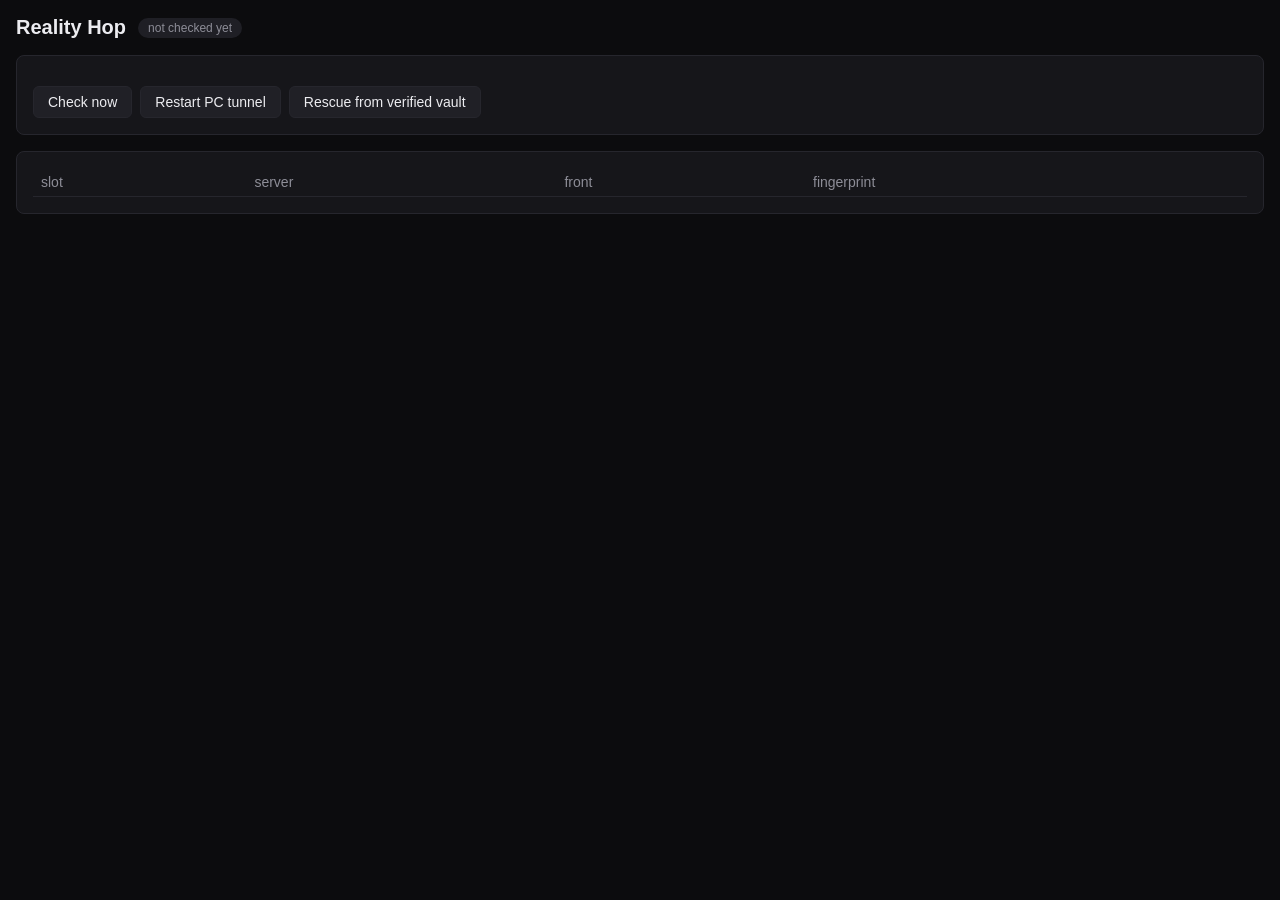
==== rust/app/ui/index.html @ 81ddc239 "Rust: engine complete and the Tauri app shell - PC tunnel control, sing-box update with SHA-256 and " ====
<!doctype html>
<html lang="en">
<head>
<meta charset="utf-8">
<meta name="viewport" content="width=device-width, initial-scale=1">
<title>Reality Hop</title>
<link rel="stylesheet" href="app.css">
<script src="app.js" defer></script>
</head>
<body>
<header>
  <h1>Reality Hop</h1>
  <span id="state" class="pill unk" data-t="not checked yet">not checked yet</span>
  <span id="version" class="muted"></span>
</header>
<main>
  <section class="card">
    <div id="ring" class="ring" aria-label="nodes"></div>
    <p id="tip" class="muted"></p>
    <div class="actions">
      <button data-ask="check" data-t="Check now">Check now</button>
      <button data-ask="restart" data-t="Restart PC tunnel">Restart PC tunnel</button>
      <button data-ask="rescue" data-t="Rescue from verified vault">Rescue from verified vault</button>
    </div>
  </section>
  <section class="card">
    <table>
      <thead><tr><th>slot</th><th>server</th><th>front</th><th>fingerprint</th></tr></thead>
      <tbody id="nodes"></tbody>
    </table>
    <p id="error" class="bad-text" hidden></p>
  </section>
</main>
</body>
</html>
---- rust/app/ui/app.css ----
:root {
  --bg: #0c0c0e; --side: #111114; --card: #16161a; --row2: #1a1a1f; --line: #26262d; --btn: #202026;
  --fg: #ececf0; --muted: #8d8d97; --dim: #5c5c66; --hover: #1d1d23;
  --ok: #5fd38d; --warn: #f5a524; --bad: #ff4d4f; --unk: #464650;
  --pill-ok: #123222; --pill-bad: #3a1214; --pill-warn: #3a2a0c; --pill-unk: #1f1f25;
}
* { box-sizing: border-box; }
html, body { margin: 0; background: var(--bg); color: var(--fg); }
body { font: 14px "Segoe UI Variable", "Segoe UI", "Helvetica Neue", sans-serif; padding: 16px; }
header { display: flex; align-items: center; gap: 12px; margin-bottom: 16px; }
h1 { font-size: 20px; margin: 0; }
.muted { color: var(--muted); }
.card { background: var(--card); border: 1px solid var(--line); border-radius: 8px; padding: 16px; margin-bottom: 16px; }
.pill { padding: 3px 10px; border-radius: 999px; font-size: 12px; }
.pill.ok { background: var(--pill-ok); color: var(--ok); }
.pill.warn { background: var(--pill-warn); color: var(--warn); }
.pill.bad { background: var(--pill-bad); color: var(--bad); }
.pill.unk { background: var(--pill-unk); color: var(--muted); }
.ring { display: flex; gap: 6px; margin-bottom: 8px; }
.ring span { width: 28px; height: 8px; border-radius: 4px; background: var(--unk); }
.ring .ok { background: var(--ok); } .ring .warn { background: var(--warn); } .ring .bad { background: var(--bad); }
.actions { display: flex; flex-wrap: wrap; gap: 8px; }
button { background: var(--btn); color: var(--fg); border: 1px solid var(--line); border-radius: 6px; padding: 7px 14px; font: inherit; cursor: pointer; }
button:hover { background: var(--hover); }
table { width: 100%; border-collapse: collapse; }
th, td { text-align: left; padding: 6px 8px; border-bottom: 1px solid var(--line); }
th { color: var(--muted); font-weight: 500; }
tbody tr:nth-child(even) { background: var(--row2); }
.bad-text { color: var(--bad); }
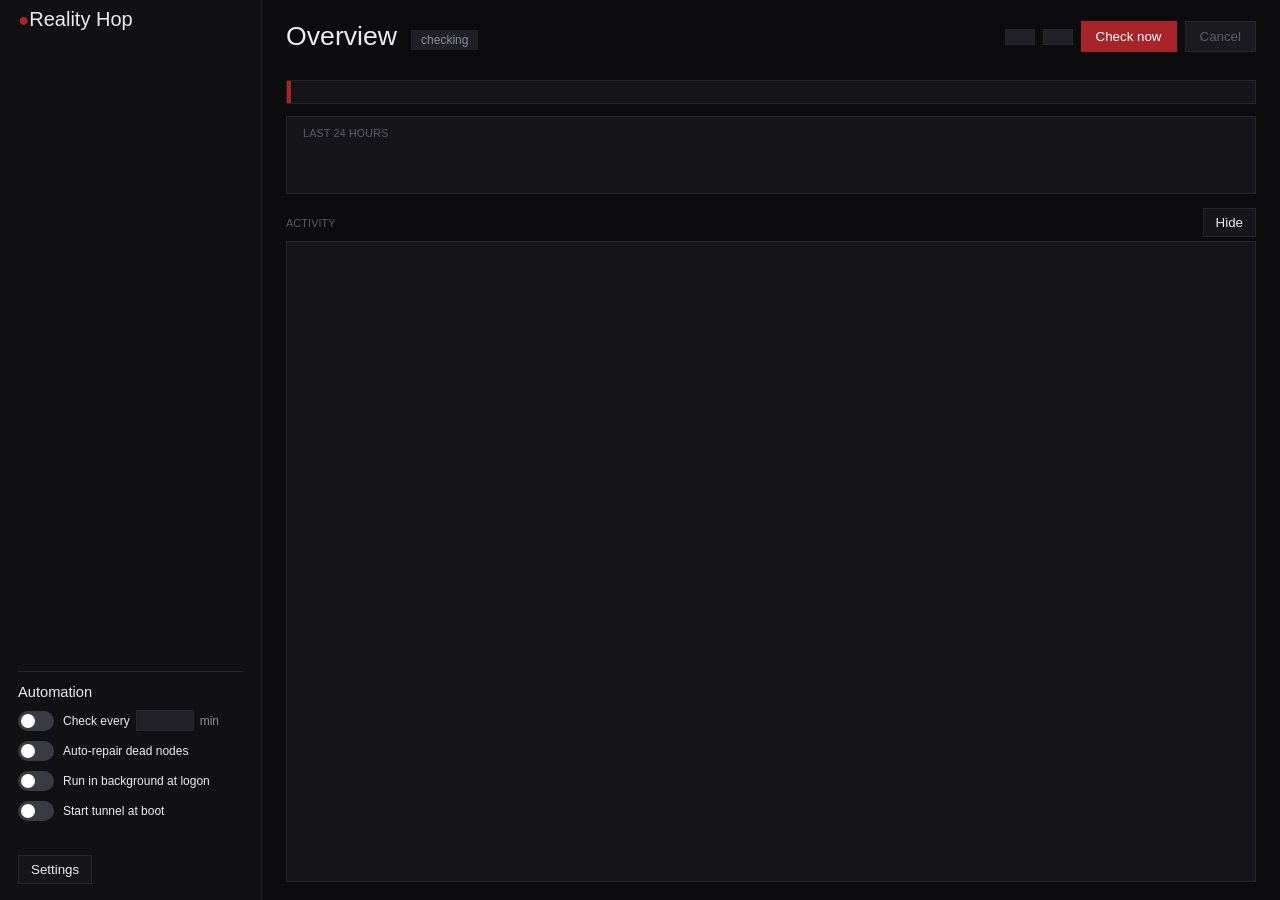
==== commit 31bde172: "Rust: 1.7.x main window, node details and Settings; CI fixes - Main window ported: sidebar groups, h" ====
--- a/rust/app/ui/index.html
+++ b/rust/app/ui/index.html
@@ -6,30 +6,60 @@
 <title>Reality Hop</title>
 <link rel="stylesheet" href="app.css">
 <script src="app.js" defer></script>
+<script src="dialogs.js" defer></script>
 </head>
 <body>
-<header>
-  <h1>Reality Hop</h1>
-  <span id="state" class="pill unk" data-t="not checked yet">not checked yet</span>
-  <span id="version" class="muted"></span>
-</header>
-<main>
-  <section class="card">
-    <div id="ring" class="ring" aria-label="nodes"></div>
-    <p id="tip" class="muted"></p>
-    <div class="actions">
-      <button data-ask="check" data-t="Check now">Check now</button>
-      <button data-ask="restart" data-t="Restart PC tunnel">Restart PC tunnel</button>
-      <button data-ask="rescue" data-t="Rescue from verified vault">Rescue from verified vault</button>
+<aside id="side">
+  <div class="brand"><span class="dot">●</span><span data-t=" Reality Hop"> Reality Hop</span></div>
+  <div id="modeLine" class="side-muted"></div>
+  <div id="coreLine" class="side-muted"></div>
+  <div id="rcoreLine" class="side-muted"></div>
+  <nav id="groups"></nav>
+  <div class="foot">
+    <div class="rule"></div>
+    <div class="foot-title" data-t="Automation">Automation</div>
+    <div class="row">
+      <label class="toggle"><input type="checkbox" id="autoOn"><span class="sw"></span><span data-t="Check every">Check every</span></label>
+      <input type="number" id="autoMin" min="15" max="1440" step="15">
+      <span class="side-muted" data-t="min">min</span>
     </div>
-  </section>
-  <section class="card">
-    <table>
-      <thead><tr><th>slot</th><th>server</th><th>front</th><th>fingerprint</th></tr></thead>
-      <tbody id="nodes"></tbody>
-    </table>
-    <p id="error" class="bad-text" hidden></p>
-  </section>
+    <label class="toggle"><input type="checkbox" id="autoFix"><span class="sw"></span><span data-t="Auto-repair dead nodes">Auto-repair dead nodes</span></label>
+    <label class="toggle"><input type="checkbox" id="bgOn"><span class="sw"></span><span data-t="Run in background at logon">Run in background at logon</span></label>
+    <label class="toggle" id="bootRow"><input type="checkbox" id="bootOn"><span class="sw"></span><span id="bootText" data-t="Start tunnel at boot">Start tunnel at boot</span></label>
+    <div id="nextAuto" class="side-muted"></div>
+    <button class="ghost" id="settingsBtn" data-t="Settings">Settings</button>
+  </div>
+</aside>
+<main id="main">
+  <div class="prog-slot"><div id="prog" class="prog" hidden></div></div>
+  <header id="head">
+    <h1 data-t="Overview">Overview</h1>
+    <span id="pill" class="pill unk" data-t="checking">checking</span>
+    <span class="grow"></span>
+    <button id="updateBtn" class="snake" hidden></button>
+    <button id="powerBtn"></button>
+    <button id="restartBtn"></button>
+    <button id="checkBtn" class="accent" data-t="Check now">Check now</button>
+    <button id="cancelBtn" data-t="Cancel" disabled>Cancel</button>
+  </header>
+  <section id="tiles"></section>
+  <div class="card strip"><div id="statusBar" class="bar"></div><div id="status"></div></div>
+  <div class="card hist">
+    <div class="hist-top">
+      <span class="label" data-t="LAST 24 HOURS">LAST 24 HOURS</span>
+      <span id="legend"></span>
+      <span class="grow"></span>
+      <span id="histInfo" class="small muted"></span>
+    </div>
+    <canvas id="hist" height="40"></canvas>
+  </div>
+  <div id="lists"></div>
+  <div class="log-head"><span class="label" data-t="ACTIVITY">ACTIVITY</span><span class="grow"></span><button class="ghost" id="logBtn" data-t="Hide">Hide</button></div>
+  <div class="card" id="logBox"><pre id="log"></pre></div>
 </main>
+<div id="menu" class="menu" hidden></div>
+<div id="tip" class="tip" hidden></div>
+<div id="panel" class="modal" hidden><div class="dialog wide" id="panelBox"></div></div>
+<div id="modal" class="modal" hidden><div class="dialog"><h2 id="modalTitle"></h2><p id="modalText"></p><div class="dialog-buttons" id="modalButtons"></div></div></div>
 </body>
 </html>
--- a/rust/app/ui/app.css
+++ b/rust/app/ui/app.css
@@ -1,29 +1,155 @@
+/* The Reality Hop window, in 1.7.x's look: the same palette, fonts and sizes (Tk's points are CSS points). */
 :root {
+  color-scheme: dark;
   --bg: #0c0c0e; --side: #111114; --card: #16161a; --row2: #1a1a1f; --line: #26262d; --btn: #202026;
-  --fg: #ececf0; --muted: #8d8d97; --dim: #5c5c66; --hover: #1d1d23;
-  --ok: #5fd38d; --warn: #f5a524; --bad: #ff4d4f; --unk: #464650;
+  --fg: #ececf0; --muted: #8d8d97; --dim: #5c5c66; --hover: #1d1d23; --group: #17171c;
+  --acc: #a82428; --acc-hi: #bd2c30; --acc-lo: #8a1d21; --sel: #3b1416; --link: #f25457;
+  --ok: #5fd38d; --bad: #ff4d4f; --warn: #f5a524;
+  --row-ok: #5fd38d; --row-bad: #ff6b6d; --row-warn: #f5b84a; --row-broken: #ffd0d0; --broken-bg: #4a1518;
   --pill-ok: #123222; --pill-bad: #3a1214; --pill-warn: #3a2a0c; --pill-unk: #1f1f25;
+  --ui: "Segoe UI Variable Text", "Segoe UI", "Helvetica Neue", sans-serif;
+  --uib: "Segoe UI Variable Display Semib", "Segoe UI Semibold", "HelveticaNeue-Medium", "Helvetica Neue", sans-serif;
+  --mono: "Cascadia Mono", Consolas, Menlo, monospace;
+  --icons: "Segoe Fluent Icons", "Segoe MDL2 Assets";
 }
 * { box-sizing: border-box; }
-html, body { margin: 0; background: var(--bg); color: var(--fg); }
-body { font: 14px "Segoe UI Variable", "Segoe UI", "Helvetica Neue", sans-serif; padding: 16px; }
-header { display: flex; align-items: center; gap: 12px; margin-bottom: 16px; }
-h1 { font-size: 20px; margin: 0; }
+html, body { margin: 0; height: 100%; background: var(--bg); color: var(--fg); }
+body { display: flex; font: 10pt var(--ui); overflow: hidden; user-select: none; }
+[hidden] { display: none !important; }
+.grow { flex: 1; }
 .muted { color: var(--muted); }
-.card { background: var(--card); border: 1px solid var(--line); border-radius: 8px; padding: 16px; margin-bottom: 16px; }
-.pill { padding: 3px 10px; border-radius: 999px; font-size: 12px; }
-.pill.ok { background: var(--pill-ok); color: var(--ok); }
-.pill.warn { background: var(--pill-warn); color: var(--warn); }
-.pill.bad { background: var(--pill-bad); color: var(--bad); }
-.pill.unk { background: var(--pill-unk); color: var(--muted); }
-.ring { display: flex; gap: 6px; margin-bottom: 8px; }
-.ring span { width: 28px; height: 8px; border-radius: 4px; background: var(--unk); }
-.ring .ok { background: var(--ok); } .ring .warn { background: var(--warn); } .ring .bad { background: var(--bad); }
-.actions { display: flex; flex-wrap: wrap; gap: 8px; }
-button { background: var(--btn); color: var(--fg); border: 1px solid var(--line); border-radius: 6px; padding: 7px 14px; font: inherit; cursor: pointer; }
-button:hover { background: var(--hover); }
-table { width: 100%; border-collapse: collapse; }
-th, td { text-align: left; padding: 6px 8px; border-bottom: 1px solid var(--line); }
-th { color: var(--muted); font-weight: 500; }
+.small { font-size: 8pt; }
+.label { color: var(--dim); font: 8pt var(--uib); letter-spacing: .02em; }
+
+/* sidebar */
+#side { width: 262px; min-width: 262px; background: var(--side); border-right: 1px solid var(--line); display: flex;
+  flex-direction: column; overflow-y: auto; padding-bottom: 16px; }
+.brand { display: flex; align-items: center; padding: 8px 18px 4px; font: 15pt var(--uib); }
+.brand .dot { color: var(--acc); font-size: 14pt; }
+.side-muted { color: var(--muted); font-size: 9pt; padding: 0 20px; }
+#coreLine, #rcoreLine { white-space: pre-line; }
+#rcoreLine.away { color: var(--warn); }
+.group { display: flex; align-items: center; background: var(--group); margin: 16px 10px 4px; border-left: 4px solid var(--acc); }
+.group .gi { color: var(--acc); font: 12pt var(--icons), var(--uib); width: 2.2em; text-align: center; padding: 7px 0; }
+.group .gt { font: 12pt var(--uib); }
+.nav { display: flex; align-items: center; margin: 0 10px 0 18px; cursor: pointer; border-left: 3px solid transparent; }
+.nav .ni { color: var(--dim); font: 11pt var(--uib); padding: 0 10px; }
+.nav .nt { padding: 7px 0; font-size: 10pt; }
+.nav:hover { background: var(--hover); border-left-color: var(--acc); }
+.nav:hover .ni { color: var(--acc); }
+.nav.disabled { cursor: default; }
+.nav.disabled .nt { color: var(--dim); }
+.nav.disabled:hover { background: none; border-left-color: transparent; }
+.foot { margin-top: auto; padding: 16px 18px 0; }
+.rule { height: 1px; background: var(--line); margin-bottom: 12px; }
+.foot-title { font: 11pt var(--uib); margin-bottom: 10px; }
+.foot .row { display: flex; align-items: center; gap: 6px; }
+.foot .toggle { margin-top: 10px; }
+.foot .row .toggle { margin-top: 0; }
+.foot .side-muted { padding: 0; }
+#nextAuto { margin-top: 10px; min-height: 1em; }
+#autoMin { width: 58px; background: var(--btn); color: var(--fg); border: 1px solid var(--line); padding: 2px 6px; font: inherit; }
+.toggle { display: flex; align-items: center; gap: 9px; cursor: pointer; font-size: 9pt; }
+.toggle input { display: none; }
+.toggle .sw { width: 36px; height: 20px; border-radius: 10px; background: #3a3a43; position: relative; flex: none; }
+.toggle .sw::after { content: ""; position: absolute; left: 3px; top: 3px; width: 14px; height: 14px; border-radius: 50%; background: #fff; transition: left .12s; }
+.toggle input:checked + .sw { background: var(--acc); }
+.toggle input:checked + .sw::after { left: 19px; }
+
+/* buttons */
+button { background: var(--btn); color: var(--fg); border: 1px solid var(--line); padding: 7px 14px; font: 10pt var(--ui); cursor: pointer; }
+button:hover:not(:disabled) { background: #2a2a31; }
+button:active:not(:disabled) { background: #33333b; }
+button:disabled { background: var(--row2); color: var(--dim); cursor: default; }
+button.accent { background: var(--acc); border-color: var(--acc); color: #fff; font-family: var(--uib); }
+button.accent:hover:not(:disabled) { background: var(--acc-hi); }
+button.accent:active:not(:disabled) { background: var(--acc-lo); }
+button.ghost { background: var(--card); padding: 6px 12px; }
+button.ghost:hover:not(:disabled) { background: #202026; }
+#settingsBtn { margin-top: 12px; }
+
+/* main */
+#main { flex: 1; overflow-y: auto; display: flex; flex-direction: column; padding: 0 24px 18px; min-width: 0; }
+.prog-slot { height: 3px; margin: 0 -24px; position: relative; overflow: hidden; flex: none; }
+.prog { position: absolute; top: 0; height: 3px; width: 30%; background: var(--acc); animation: prog 1.2s linear infinite; }
+@keyframes prog { from { left: -30%; } to { left: 100%; } }
+#head { display: flex; align-items: center; gap: 8px; margin-top: 18px; flex: none; }
+h1 { font: 20pt var(--uib); margin: 0; }
+.pill { font: 9pt var(--uib); padding: 3px 10px; margin: 6px 6px 0; }
+.pill.ok { background: var(--pill-ok); color: var(--ok); } .pill.warn { background: var(--pill-warn); color: var(--warn); }
+.pill.bad { background: var(--pill-bad); color: var(--bad); } .pill.unk { background: var(--pill-unk); color: var(--muted); }
+.card { background: var(--card); border: 1px solid var(--line); flex: none; }
+#tiles { display: grid; gap: 12px; margin-top: 16px; flex: none; }
+.tile { padding: 14px 16px; background: var(--card); border: 1px solid var(--line); min-width: 0; }
+.tile .tl { color: var(--dim); font: 8pt var(--uib); }
+.tile .tv { font: 17pt var(--uib); }
+.tile .ts { color: var(--muted); font-size: 9pt; overflow-wrap: anywhere; }
+.tile .ts.link { color: var(--link); text-decoration: underline; cursor: pointer; }
+.c-ok { color: var(--ok) !important; } .c-warn { color: var(--warn) !important; } .c-bad { color: var(--bad) !important; } .c-unk { color: var(--muted) !important; }
+.strip { display: flex; margin-top: 12px; }
+.strip .bar { width: 4px; background: var(--acc); flex: none; }
+.strip #status { padding: 11px 14px; font-size: 10pt; user-select: text; }
+.hist { margin-top: 12px; padding: 10px 16px; }
+.hist-top { display: flex; align-items: center; flex-wrap: wrap; gap: 0 4px; }
+#legend span.d { margin-left: 14px; margin-right: 2px; font-size: 9pt; }
+#legend span.n { color: var(--muted); font-size: 8pt; }
+#hist { width: 100%; height: 40px; display: block; margin-top: 4px; }
+
+/* node tables */
+.list { margin-top: 14px; }
+.list-head { display: flex; align-items: baseline; gap: 10px; padding: 14px 16px 12px; border-bottom: 1px solid var(--line); }
+.list-head .lt { font: 12pt var(--uib); }
+.list-head .lf { color: var(--dim); font-size: 9pt; }
+.list-head .ln { margin-left: auto; color: var(--warn); font-size: 9pt; }
+table { width: calc(100% - 16px); margin: 2px 8px 8px; border-collapse: collapse; table-layout: fixed; }
+th { text-align: left; color: var(--dim); font: 8pt var(--uib); padding: 8px; }
+td { padding: 0 8px; height: 30px; white-space: nowrap; overflow: hidden; text-overflow: ellipsis; }
+tbody tr { cursor: default; }
 tbody tr:nth-child(even) { background: var(--row2); }
-.bad-text { color: var(--bad); }
+tr.ok td { color: var(--row-ok); } tr.warn td { color: var(--row-warn); } tr.bad td { color: var(--row-bad); } tr.unk td { color: var(--muted); }
+tr.broken { background: var(--broken-bg) !important; } tr.broken td { color: var(--row-broken); }
+tr.sel { background: var(--sel) !important; } tr.sel td { color: var(--fg); }
+col.c-slot { width: 70px; } col.c-server { width: 135px; } col.c-front { width: 115px; } col.c-where { width: 190px; }
+col.c-tcp { width: 90px; } col.c-tunnel { width: 95px; }
+
+/* activity */
+.log-head { display: flex; align-items: center; margin: 14px 0 4px; flex: none; }
+#logBox { flex: 1 0 120px; display: flex; min-height: 120px; }
+#log { margin: 0; padding: 10px 14px; font: 9pt var(--mono); color: var(--muted); overflow: auto; flex: 1; white-space: pre; user-select: text; }
+#log .t { color: var(--dim); } #log .err { color: var(--bad); }
+
+/* menu, tooltip, dialogs */
+.menu { position: fixed; background: var(--card); border: 1px solid var(--line); padding: 4px 0; z-index: 10; min-width: 260px; }
+.menu div { padding: 6px 16px; cursor: pointer; }
+.menu div:hover { background: var(--sel); }
+.tip { position: fixed; z-index: 20; max-width: 340px; background: var(--card); border: 1px solid var(--line); padding: 6px 10px;
+  font-size: 9pt; pointer-events: none; }
+.modal { position: fixed; inset: 0; background: rgba(0, 0, 0, .55); display: flex; align-items: center; justify-content: center; z-index: 30; }
+.dialog { background: var(--card); border: 1px solid var(--line); padding: 20px 24px; max-width: 560px; }
+.dialog h2 { font: 13pt var(--uib); margin: 0 0 12px; }
+.dialog p { white-space: pre-line; margin: 0 0 18px; line-height: 1.45; user-select: text; }
+.dialog-buttons { display: flex; justify-content: flex-end; gap: 8px; }
+
+.dialog.wide { width: min(760px, 94vw); max-width: none; max-height: 92vh; overflow-y: auto; padding: 18px 22px; background: var(--bg); }
+.dialog .title { font: 16pt var(--uib); margin-bottom: 2px; }
+.dialog .card { padding: 6px 16px; margin-top: 14px; }
+.grid { display: grid; grid-template-columns: auto 1fr; gap: 0 24px; align-items: center; }
+.grid .k { color: var(--muted); font-size: 9pt; padding: 3px 0; }
+.grid .v { padding: 3px 0; user-select: text; }
+.form { display: grid; grid-template-columns: 1fr auto; gap: 0 20px; align-items: center; }
+.form label { padding: 8px 0; }
+input[type=number], select { background: var(--btn); color: var(--fg); border: 1px solid var(--line); padding: 3px 6px; font: 10pt var(--ui); }
+input[type=number] { width: 80px; }
+.dialog .note { color: var(--muted); font-size: 9pt; margin-top: 10px; white-space: pre-line; }
+.dialog .toggle { font-size: 10pt; margin: 10px 0 0; }
+.links a { display: block; color: var(--link); text-decoration: underline; font-size: 9pt; cursor: pointer; }
+.btnrow { display: flex; flex-wrap: wrap; gap: 8px; margin: 4px 0; }
+button.outline { background: var(--card); border-color: #4a4a55; padding: 6px 12px; }
+button.outline:hover:not(:disabled) { background: #202026; border-color: var(--acc); }
+.foot-buttons { display: flex; justify-content: flex-end; gap: 8px; margin-top: 16px; }
+canvas.ping { width: 100%; height: 220px; display: block; }
+::-webkit-scrollbar { width: 12px; height: 12px; }
+::-webkit-scrollbar-track { background: var(--card); }
+::-webkit-scrollbar-thumb { background: #24242a; }
+::-webkit-scrollbar-thumb:hover { background: var(--acc); }
+::-webkit-scrollbar-thumb:active { background: var(--acc-lo); }
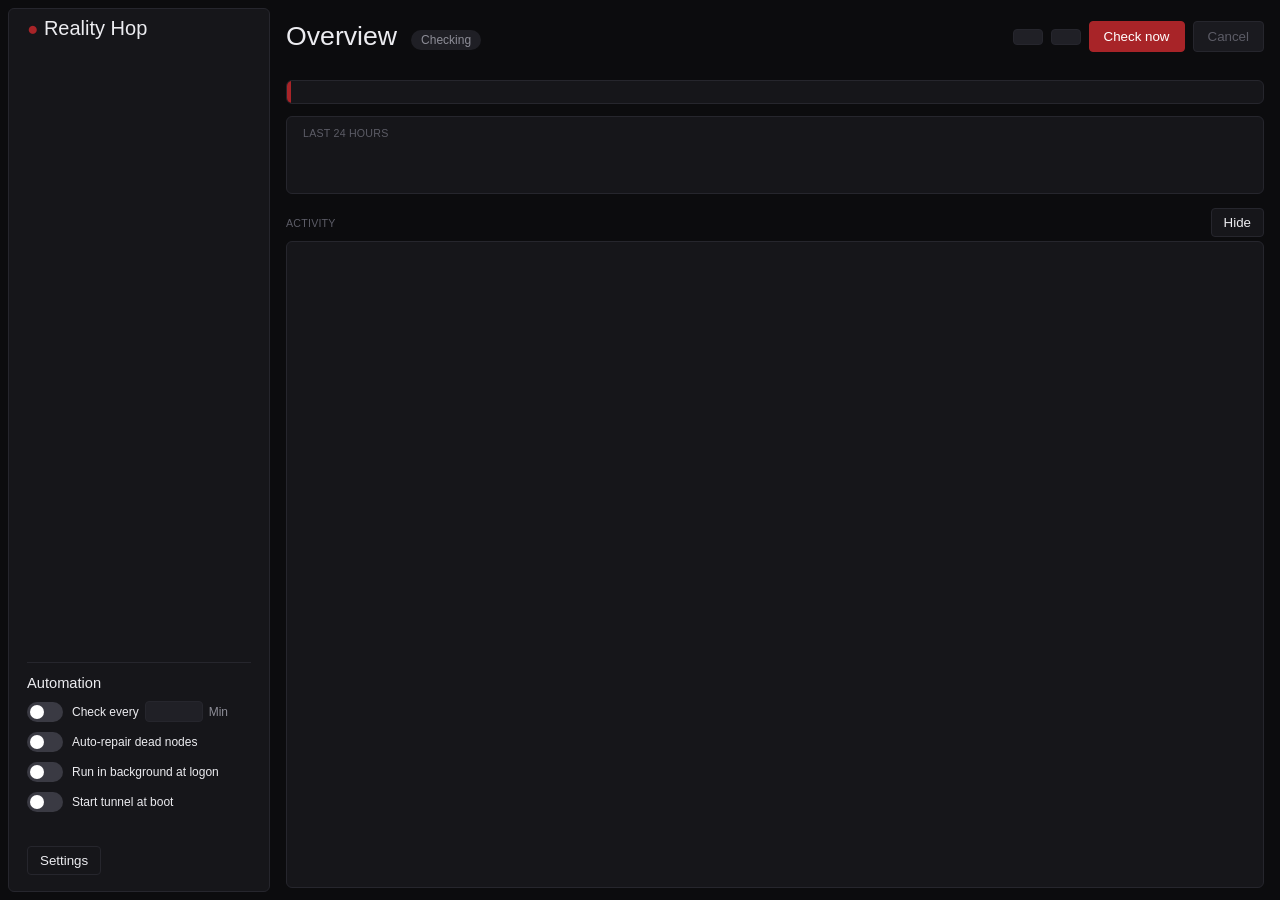
==== commit 11959e80: "2.0.4: capitalized labels and status lines in all languages" ====
--- a/rust/app/ui/index.html
+++ b/rust/app/ui/index.html
@@ -7,6 +7,9 @@
 <link rel="stylesheet" href="app.css">
 <script src="app.js" defer></script>
 <script src="dialogs.js" defer></script>
+<script src="candidates.js" defer></script>
+<script src="devices.js" defer></script>
+<script src="updates.js" defer></script>
 </head>
 <body>
 <aside id="side">
@@ -21,7 +24,7 @@
     <div class="row">
       <label class="toggle"><input type="checkbox" id="autoOn"><span class="sw"></span><span data-t="Check every">Check every</span></label>
       <input type="number" id="autoMin" min="15" max="1440" step="15">
-      <span class="side-muted" data-t="min">min</span>
+      <span class="side-muted" data-t="Min">Min</span>
     </div>
     <label class="toggle"><input type="checkbox" id="autoFix"><span class="sw"></span><span data-t="Auto-repair dead nodes">Auto-repair dead nodes</span></label>
     <label class="toggle"><input type="checkbox" id="bgOn"><span class="sw"></span><span data-t="Run in background at logon">Run in background at logon</span></label>
@@ -34,7 +37,7 @@
   <div class="prog-slot"><div id="prog" class="prog" hidden></div></div>
   <header id="head">
     <h1 data-t="Overview">Overview</h1>
-    <span id="pill" class="pill unk" data-t="checking">checking</span>
+    <span id="pill" class="pill unk" data-t="Checking">Checking</span>
     <span class="grow"></span>
     <button id="updateBtn" class="snake" hidden></button>
     <button id="powerBtn"></button>
--- a/rust/app/ui/app.css
+++ b/rust/app/ui/app.css
@@ -1,8 +1,8 @@
-/* The Reality Hop window, in 1.7.x's look: the same palette, fonts and sizes (Tk's points are CSS points). */
+/* The Reality Hop window: 1.7.x's palette, fonts and sizes (Tk's points are CSS points), with soft corners and floating panels. */
 :root {
   color-scheme: dark;
   --bg: #0c0c0e; --side: #111114; --card: #16161a; --row2: #1a1a1f; --line: #26262d; --btn: #202026;
-  --fg: #ececf0; --muted: #8d8d97; --dim: #5c5c66; --hover: #1d1d23; --group: #17171c;
+  --fg: #ececf0; --muted: #8d8d97; --dim: #5c5c66; --hover: #222228; --group: #1c1c22;
   --acc: #a82428; --acc-hi: #bd2c30; --acc-lo: #8a1d21; --sel: #3b1416; --link: #f25457;
   --ok: #5fd38d; --bad: #ff4d4f; --warn: #f5a524;
   --row-ok: #5fd38d; --row-bad: #ff6b6d; --row-warn: #f5b84a; --row-broken: #ffd0d0; --broken-bg: #4a1518;
@@ -11,10 +11,11 @@
   --uib: "Segoe UI Variable Display Semib", "Segoe UI Semibold", "HelveticaNeue-Medium", "Helvetica Neue", sans-serif;
   --mono: "Cascadia Mono", Consolas, Menlo, monospace;
   --icons: "Segoe Fluent Icons", "Segoe MDL2 Assets";
+  --r-card: 6px; --r-ctl: 4px; --gap: 8px;
 }
 * { box-sizing: border-box; }
 html, body { margin: 0; height: 100%; background: var(--bg); color: var(--fg); }
-body { display: flex; font: 10pt var(--ui); overflow: hidden; user-select: none; }
+body { display: flex; gap: var(--gap); padding: var(--gap); font: 10pt var(--ui); overflow: hidden; user-select: none; }
 [hidden] { display: none !important; }
 .grow { flex: 1; }
 .muted { color: var(--muted); }
@@ -22,24 +23,24 @@
 .label { color: var(--dim); font: 8pt var(--uib); letter-spacing: .02em; }
 
 /* sidebar */
-#side { width: 262px; min-width: 262px; background: var(--side); border-right: 1px solid var(--line); display: flex;
+#side { width: 262px; min-width: 262px; background: var(--card); border: 1px solid var(--line); border-radius: var(--r-card); display: flex;
   flex-direction: column; overflow-y: auto; padding-bottom: 16px; }
 .brand { display: flex; align-items: center; padding: 8px 18px 4px; font: 15pt var(--uib); }
-.brand .dot { color: var(--acc); font-size: 14pt; }
+.brand .dot { color: var(--acc); font-size: 14pt; margin-right: 0.3em; }   /* flex drops the space before the name */
 .side-muted { color: var(--muted); font-size: 9pt; padding: 0 20px; }
 #coreLine, #rcoreLine { white-space: pre-line; }
 #rcoreLine.away { color: var(--warn); }
-.group { display: flex; align-items: center; background: var(--group); margin: 16px 10px 4px; border-left: 4px solid var(--acc); }
+.group { display: flex; align-items: center; background: var(--group); margin: 16px 8px 4px; border-left: 4px solid var(--acc); border-radius: var(--r-ctl); }
 .group .gi { color: var(--acc); font: 12pt var(--icons), var(--uib); width: 2.2em; text-align: center; padding: 7px 0; }
 .group .gt { font: 12pt var(--uib); }
-.nav { display: flex; align-items: center; margin: 0 10px 0 18px; cursor: pointer; border-left: 3px solid transparent; }
+.nav { display: flex; align-items: center; margin: 1px 8px; cursor: pointer; border-radius: var(--r-ctl); }
 .nav .ni { color: var(--dim); font: 11pt var(--uib); padding: 0 10px; }
 .nav .nt { padding: 7px 0; font-size: 10pt; }
-.nav:hover { background: var(--hover); border-left-color: var(--acc); }
+.nav:hover { background: var(--hover); }
 .nav:hover .ni { color: var(--acc); }
 .nav.disabled { cursor: default; }
 .nav.disabled .nt { color: var(--dim); }
-.nav.disabled:hover { background: none; border-left-color: transparent; }
+.nav.disabled:hover { background: none; }
 .foot { margin-top: auto; padding: 16px 18px 0; }
 .rule { height: 1px; background: var(--line); margin-bottom: 12px; }
 .foot-title { font: 11pt var(--uib); margin-bottom: 10px; }
@@ -48,7 +49,7 @@
 .foot .row .toggle { margin-top: 0; }
 .foot .side-muted { padding: 0; }
 #nextAuto { margin-top: 10px; min-height: 1em; }
-#autoMin { width: 58px; background: var(--btn); color: var(--fg); border: 1px solid var(--line); padding: 2px 6px; font: inherit; }
+#autoMin { width: 58px; background: var(--btn); color: var(--fg); border: 1px solid var(--line); border-radius: var(--r-ctl); padding: 2px 6px; font: inherit; }
 .toggle { display: flex; align-items: center; gap: 9px; cursor: pointer; font-size: 9pt; }
 .toggle input { display: none; }
 .toggle .sw { width: 36px; height: 20px; border-radius: 10px; background: #3a3a43; position: relative; flex: none; }
@@ -57,36 +58,37 @@
 .toggle input:checked + .sw::after { left: 19px; }
 
 /* buttons */
-button { background: var(--btn); color: var(--fg); border: 1px solid var(--line); padding: 7px 14px; font: 10pt var(--ui); cursor: pointer; }
+button { background: var(--btn); color: var(--fg); border: 1px solid var(--line); border-radius: var(--r-ctl); padding: 7px 14px; font: 10pt var(--ui); cursor: pointer; }
 button:hover:not(:disabled) { background: #2a2a31; }
 button:active:not(:disabled) { background: #33333b; }
 button:disabled { background: var(--row2); color: var(--dim); cursor: default; }
 button.accent { background: var(--acc); border-color: var(--acc); color: #fff; font-family: var(--uib); }
 button.accent:hover:not(:disabled) { background: var(--acc-hi); }
 button.accent:active:not(:disabled) { background: var(--acc-lo); }
+button.accent:disabled { background: var(--row2); border-color: var(--row2); color: var(--dim); }
 button.ghost { background: var(--card); padding: 6px 12px; }
 button.ghost:hover:not(:disabled) { background: #202026; }
 #settingsBtn { margin-top: 12px; }
 
 /* main */
-#main { flex: 1; overflow-y: auto; display: flex; flex-direction: column; padding: 0 24px 18px; min-width: 0; }
-.prog-slot { height: 3px; margin: 0 -24px; position: relative; overflow: hidden; flex: none; }
+#main { flex: 1; overflow-y: auto; display: flex; flex-direction: column; padding: 0 8px 4px; min-width: 0; }
+.prog-slot { height: 3px; margin: 0 -8px; border-radius: 2px; position: relative; overflow: hidden; flex: none; }
 .prog { position: absolute; top: 0; height: 3px; width: 30%; background: var(--acc); animation: prog 1.2s linear infinite; }
 @keyframes prog { from { left: -30%; } to { left: 100%; } }
-#head { display: flex; align-items: center; gap: 8px; margin-top: 18px; flex: none; }
+#head { display: flex; align-items: center; gap: 8px; margin-top: 10px; flex: none; }
 h1 { font: 20pt var(--uib); margin: 0; }
-.pill { font: 9pt var(--uib); padding: 3px 10px; margin: 6px 6px 0; }
+.pill { font: 9pt var(--uib); padding: 3px 10px; margin: 6px 6px 0; border-radius: 999px; }
 .pill.ok { background: var(--pill-ok); color: var(--ok); } .pill.warn { background: var(--pill-warn); color: var(--warn); }
 .pill.bad { background: var(--pill-bad); color: var(--bad); } .pill.unk { background: var(--pill-unk); color: var(--muted); }
-.card { background: var(--card); border: 1px solid var(--line); flex: none; }
+.card { background: var(--card); border: 1px solid var(--line); border-radius: var(--r-card); flex: none; }
 #tiles { display: grid; gap: 12px; margin-top: 16px; flex: none; }
-.tile { padding: 14px 16px; background: var(--card); border: 1px solid var(--line); min-width: 0; }
+.tile { padding: 14px 16px; background: var(--card); border: 1px solid var(--line); border-radius: var(--r-card); min-width: 0; }
 .tile .tl { color: var(--dim); font: 8pt var(--uib); }
 .tile .tv { font: 17pt var(--uib); }
 .tile .ts { color: var(--muted); font-size: 9pt; overflow-wrap: anywhere; }
 .tile .ts.link { color: var(--link); text-decoration: underline; cursor: pointer; }
 .c-ok { color: var(--ok) !important; } .c-warn { color: var(--warn) !important; } .c-bad { color: var(--bad) !important; } .c-unk { color: var(--muted) !important; }
-.strip { display: flex; margin-top: 12px; }
+.strip { display: flex; margin-top: 12px; overflow: hidden; }
 .strip .bar { width: 4px; background: var(--acc); flex: none; }
 .strip #status { padding: 11px 14px; font-size: 10pt; user-select: text; }
 .hist { margin-top: 12px; padding: 10px 16px; }
@@ -105,32 +107,51 @@
 th { text-align: left; color: var(--dim); font: 8pt var(--uib); padding: 8px; }
 td { padding: 0 8px; height: 30px; white-space: nowrap; overflow: hidden; text-overflow: ellipsis; }
 tbody tr { cursor: default; }
-tbody tr:nth-child(even) { background: var(--row2); }
+tbody tr:nth-child(even) > td { background: var(--row2); }
+tbody td:first-child { border-radius: var(--r-ctl) 0 0 var(--r-ctl); } tbody td:last-child { border-radius: 0 var(--r-ctl) var(--r-ctl) 0; }
 tr.ok td { color: var(--row-ok); } tr.warn td { color: var(--row-warn); } tr.bad td { color: var(--row-bad); } tr.unk td { color: var(--muted); }
-tr.broken { background: var(--broken-bg) !important; } tr.broken td { color: var(--row-broken); }
-tr.sel { background: var(--sel) !important; } tr.sel td { color: var(--fg); }
+tr.broken > td { background: var(--broken-bg) !important; } tr.broken td { color: var(--row-broken); }
+tr.sel > td { background: var(--sel) !important; } tr.sel td { color: var(--fg); }
 col.c-slot { width: 70px; } col.c-server { width: 135px; } col.c-front { width: 115px; } col.c-where { width: 190px; }
 col.c-tcp { width: 90px; } col.c-tunnel { width: 95px; }
 
 /* activity */
 .log-head { display: flex; align-items: center; margin: 14px 0 4px; flex: none; }
 #logBox { flex: 1 0 120px; display: flex; min-height: 120px; }
-#log { margin: 0; padding: 10px 14px; font: 9pt var(--mono); color: var(--muted); overflow: auto; flex: 1; white-space: pre; user-select: text; }
+#log { margin: 0; border-radius: var(--r-card); padding: 10px 14px; font: 9pt var(--mono); color: var(--muted); overflow: auto; flex: 1; white-space: pre; user-select: text; }
 #log .t { color: var(--dim); } #log .err { color: var(--bad); }
 
 /* menu, tooltip, dialogs */
-.menu { position: fixed; background: var(--card); border: 1px solid var(--line); padding: 4px 0; z-index: 10; min-width: 260px; }
-.menu div { padding: 6px 16px; cursor: pointer; }
+.menu { position: fixed; background: var(--card); border: 1px solid var(--line); border-radius: var(--r-card); padding: 4px; z-index: 10; min-width: 260px; }
+.menu div { padding: 6px 12px; cursor: pointer; border-radius: var(--r-ctl); }
 .menu div:hover { background: var(--sel); }
-.tip { position: fixed; z-index: 20; max-width: 340px; background: var(--card); border: 1px solid var(--line); padding: 6px 10px;
+.tip { position: fixed; z-index: 20; max-width: 340px; background: var(--card); border: 1px solid var(--line); border-radius: var(--r-card); padding: 6px 10px;
   font-size: 9pt; pointer-events: none; }
 .modal { position: fixed; inset: 0; background: rgba(0, 0, 0, .55); display: flex; align-items: center; justify-content: center; z-index: 30; }
-.dialog { background: var(--card); border: 1px solid var(--line); padding: 20px 24px; max-width: 560px; }
+.dialog { background: var(--card); border: 1px solid var(--line); border-radius: var(--r-card); padding: 20px 24px; max-width: 560px; }
 .dialog h2 { font: 13pt var(--uib); margin: 0 0 12px; }
 .dialog p { white-space: pre-line; margin: 0 0 18px; line-height: 1.45; user-select: text; }
 .dialog-buttons { display: flex; justify-content: flex-end; gap: 8px; }
 
 .dialog.wide { width: min(760px, 94vw); max-width: none; max-height: 92vh; overflow-y: auto; padding: 18px 22px; background: var(--bg); }
+.dialog.wide.xwide { width: min(1180px, 96vw); height: 92vh; display: flex; flex-direction: column; }
+.cand-list { flex: 1; overflow-y: auto; padding: 0 !important; min-height: 160px; }
+.cand-list thead th { position: sticky; top: 0; background: var(--card); }
+col.k-num { width: 44px; } col.k-server { width: 130px; } col.k-front { width: 150px; } col.k-where { width: 190px; }
+col.k-tcp { width: 100px; } col.k-tunnel { width: 90px; }
+.report { flex: 1; overflow: auto; padding: 8px 12px !important; min-height: 160px; }
+.report pre { margin: 0; font: 9pt Consolas, monospace; white-space: pre; user-select: text; }
+.foot-buttons .grow { flex: 1; } .foot-buttons > span { align-self: center; }
+.dev-list { max-height: 310px; overflow-y: auto; padding: 0 !important; }
+.dev-list tr { cursor: pointer; }
+col.d-num { width: 40px; } col.d-ip { width: 150px; } col.d-name { width: 300px; }
+.notes { flex: 1; overflow-y: auto; max-height: 56vh; padding: 16px 20px !important; line-height: 1.45; user-select: text; }
+.notes .ver { font: 13pt var(--uib); margin-top: 10px; } .notes .ver:first-child { margin-top: 0; }
+.notes .date { font: 9pt var(--ui); color: var(--muted); }
+.notes .p { margin: 2px 0 8px; } .notes .li { margin: 0 0 6px 6px; padding-left: 13px; text-indent: -13px; }
+.notes .dot { color: var(--acc); font-weight: bold; } .notes code { font: 9pt Consolas, monospace; background: var(--row2); border-radius: 3px; padding: 0 3px; }
+.dialog .step { font-size: 10pt; margin: 0 0 6px; line-height: 1.4; }
+.btnrow .grow { flex: 1; } .btnrow .muted { align-self: center; color: var(--muted); }
 .dialog .title { font: 16pt var(--uib); margin-bottom: 2px; }
 .dialog .card { padding: 6px 16px; margin-top: 14px; }
 .grid { display: grid; grid-template-columns: auto 1fr; gap: 0 24px; align-items: center; }
@@ -138,7 +159,7 @@
 .grid .v { padding: 3px 0; user-select: text; }
 .form { display: grid; grid-template-columns: 1fr auto; gap: 0 20px; align-items: center; }
 .form label { padding: 8px 0; }
-input[type=number], select { background: var(--btn); color: var(--fg); border: 1px solid var(--line); padding: 3px 6px; font: 10pt var(--ui); }
+input[type=number], select { background: var(--btn); color: var(--fg); border: 1px solid var(--line); border-radius: var(--r-ctl); padding: 3px 6px; font: 10pt var(--ui); }
 input[type=number] { width: 80px; }
 .dialog .note { color: var(--muted); font-size: 9pt; margin-top: 10px; white-space: pre-line; }
 .dialog .toggle { font-size: 10pt; margin: 10px 0 0; }
@@ -149,7 +170,43 @@
 .foot-buttons { display: flex; justify-content: flex-end; gap: 8px; margin-top: 16px; }
 canvas.ping { width: 100%; height: 220px; display: block; }
 ::-webkit-scrollbar { width: 12px; height: 12px; }
-::-webkit-scrollbar-track { background: var(--card); }
-::-webkit-scrollbar-thumb { background: #24242a; }
+::-webkit-scrollbar-track { background: transparent; }
+::-webkit-scrollbar-thumb { background: #24242a; border: 3px solid transparent; border-radius: 6px; background-clip: padding-box; }
 ::-webkit-scrollbar-thumb:hover { background: var(--acc); }
 ::-webkit-scrollbar-thumb:active { background: var(--acc-lo); }
+
+/* setup wizard (Wizard) */
+body.setup #side { width: 230px; min-width: 230px; }
+#steps { margin-top: 22px; }
+.wz-step { color: var(--dim); padding: 6px 14px; margin: 1px 8px; border-radius: var(--r-ctl); font-size: 10pt; }
+.wz-step.here { color: var(--fg); font-family: var(--uib); background: var(--hover); }
+.wz-step.done { color: var(--ok); } .wz-step.skip { color: #3a3a43; }
+#wz { flex: 1; display: flex; flex-direction: column; min-width: 0; }
+#body { flex: 1; overflow-y: auto; padding: 16px 26px 10px; display: flex; flex-direction: column; }
+#wzNav { display: flex; gap: 8px; margin: 0 26px 12px; padding-top: 16px; border-top: 1px solid var(--line); }
+.wz-h { margin: 0 0 12px; }
+.wz-p { max-width: 780px; margin: 0 0 8px; line-height: 1.45; } .wz-p.muted { color: var(--muted); } .wz-p.bold { font-family: var(--uib); }
+.wz-item { display: flex; gap: 6px; max-width: 760px; margin: 0 0 6px; line-height: 1.45; }
+.wz-item .n { color: var(--acc); font-family: var(--uib); width: 24px; text-align: right; flex: none; }
+.wz-note { font-family: var(--uib); max-width: 780px; margin: 4px 0 8px; white-space: pre-line; }
+.wz-note.muted { color: var(--muted); }
+#body .toggle { font-size: 10pt; margin: 6px 0 4px; }
+#body .btnrow { margin: 6px 0 10px; }
+.wz-links { display: flex; gap: 4px; align-items: center; margin: 0 0 10px; font-size: 9pt; }
+.star, .dialog .card.star { padding: 14px 18px; margin-top: 14px; line-height: 1.45; max-width: 780px; box-sizing: border-box; }
+.star .star-text { color: var(--muted); margin-bottom: 8px; }
+.star a { color: var(--link); text-decoration: underline; cursor: pointer; font-family: var(--uib); }
+.star.row { display: flex; gap: 16px; align-items: center; }
+.star.row .star-text { flex: 1; margin: 0; }
+.star.row button { white-space: nowrap; }
+.star-icon { font-size: 30pt; color: var(--warn); line-height: 1; }
+.wz-links a { color: var(--link); text-decoration: underline; cursor: pointer; margin-right: 14px; }
+.wz-log { flex: 1; min-height: 120px; overflow-y: auto; padding: 8px 12px; margin-top: 6px; }
+.wz-log pre { margin: 0; font: 9pt Consolas, monospace; color: var(--muted); white-space: pre-wrap; user-select: text; }
+.wz-log .t { color: var(--dim); } .wz-log .err { color: var(--bad); }
+.wz-cols { display: flex; gap: 18px; align-items: flex-start; }
+.wz-left { width: 330px; flex: none; } .wz-left .wz-item, .wz-left .wz-p { max-width: 310px; }
+.wz-right img { display: block; width: 490px; max-width: 100%; border: 1px solid var(--line); border-radius: var(--r-card); margin-bottom: 8px; }
+.wz-lang-dot { color: var(--acc); font: 14pt var(--uib); text-align: center; margin-top: 20px; }
+.wz-lang-title { text-align: center; white-space: pre-line; font-size: 11pt; margin: 6px 0 14px; }
+.wz-langs { display: flex; flex-direction: column; gap: 6px; width: 320px; align-self: center; }
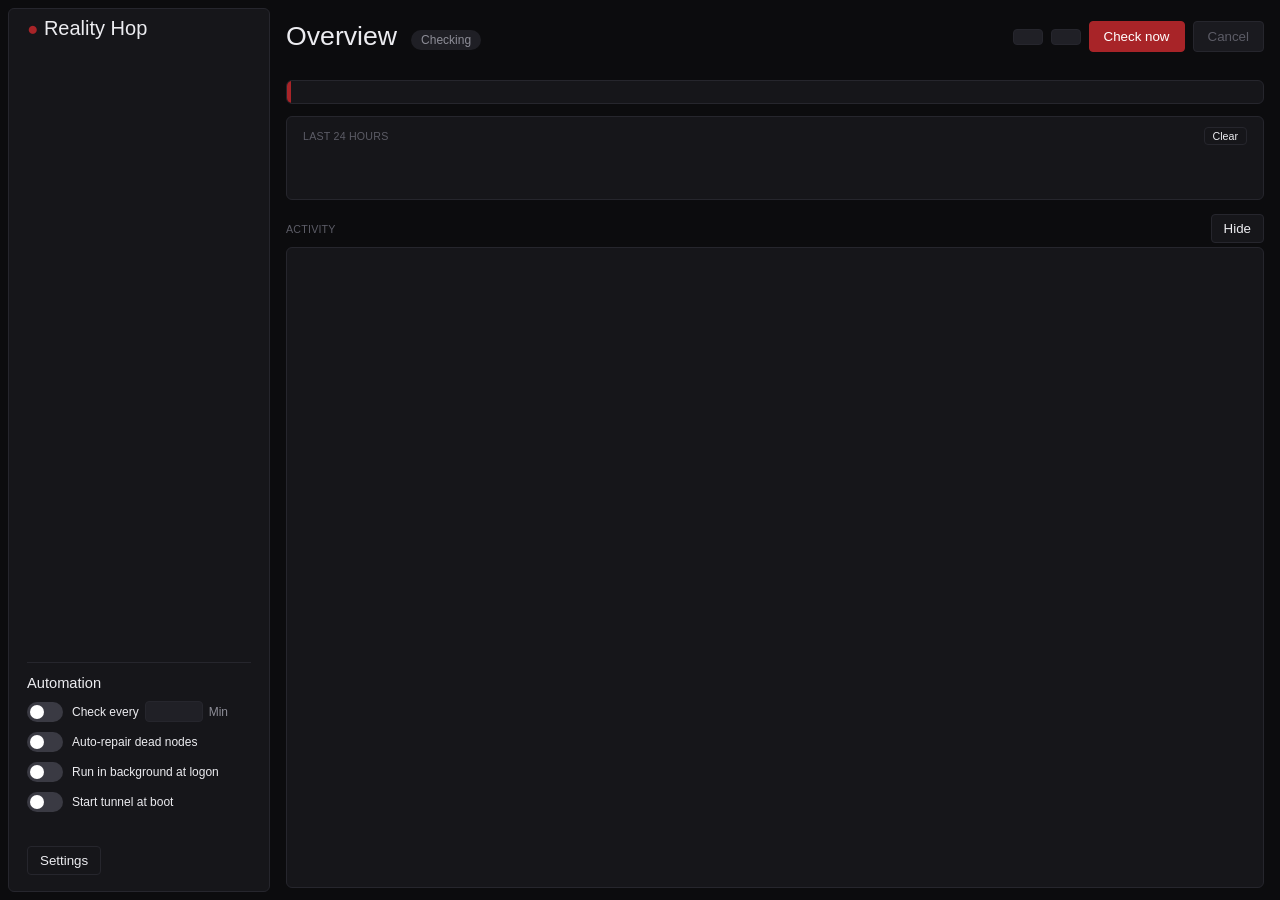
==== commit 3b1407e3: "2.1.1: faster PIA recovery, hourly speed check, host column, window matches the tray" ====
--- a/rust/app/ui/index.html
+++ b/rust/app/ui/index.html
@@ -53,12 +53,13 @@
       <span id="legend"></span>
       <span class="grow"></span>
       <span id="histInfo" class="small muted"></span>
+      <button class="ghost" id="histClear" data-t="Clear">Clear</button>
     </div>
     <canvas id="hist" height="40"></canvas>
   </div>
   <div id="lists"></div>
   <div class="log-head"><span class="label" data-t="ACTIVITY">ACTIVITY</span><span class="grow"></span><button class="ghost" id="logBtn" data-t="Hide">Hide</button></div>
-  <div class="card" id="logBox"><pre id="log"></pre></div>
+  <div class="card" id="logBox"><pre id="log" tabindex="0"></pre></div>
 </main>
 <div id="menu" class="menu" hidden></div>
 <div id="tip" class="tip" hidden></div>
--- a/rust/app/ui/app.css
+++ b/rust/app/ui/app.css
@@ -72,7 +72,7 @@
 
 /* main */
 #main { flex: 1; overflow-y: auto; display: flex; flex-direction: column; padding: 0 8px 4px; min-width: 0; }
-.prog-slot { height: 3px; margin: 0 -8px; border-radius: 2px; position: relative; overflow: hidden; flex: none; }
+.prog-slot { height: 3px; margin: 0 -8px; border-radius: 2px; position: sticky; top: 0; z-index: 5; overflow: hidden; flex: none; }
 .prog { position: absolute; top: 0; height: 3px; width: 30%; background: var(--acc); animation: prog 1.2s linear infinite; }
 @keyframes prog { from { left: -30%; } to { left: 100%; } }
 #head { display: flex; align-items: center; gap: 8px; margin-top: 10px; flex: none; }
@@ -86,14 +86,20 @@
 .tile .tl { color: var(--dim); font: 8pt var(--uib); }
 .tile .tv { font: 17pt var(--uib); }
 .tile .ts { color: var(--muted); font-size: 9pt; overflow-wrap: anywhere; }
+.tile.click { cursor: pointer; }
+.tile.click:hover { border-color: var(--muted); }
 .tile .ts.link { color: var(--link); text-decoration: underline; cursor: pointer; }
 .c-ok { color: var(--ok) !important; } .c-warn { color: var(--warn) !important; } .c-bad { color: var(--bad) !important; } .c-unk { color: var(--muted) !important; }
 .strip { display: flex; margin-top: 12px; overflow: hidden; }
 .strip .bar { width: 4px; background: var(--acc); flex: none; }
 .strip #status { padding: 11px 14px; font-size: 10pt; user-select: text; }
+.strip #status.click { cursor: pointer; }
+#status .link { color: var(--link); text-decoration: underline; cursor: pointer; }
 .hist { margin-top: 12px; padding: 10px 16px; }
 .hist-top { display: flex; align-items: center; flex-wrap: wrap; gap: 0 4px; }
 #legend span.d { margin-left: 14px; margin-right: 2px; font-size: 9pt; }
+#legend span.d.bar { font-weight: 700; }
+#histClear { margin-left: 10px; padding: 2px 8px; font-size: 8pt; }
 #legend span.n { color: var(--muted); font-size: 8pt; }
 #hist { width: 100%; height: 40px; display: block; margin-top: 4px; }
 
@@ -112,13 +118,12 @@
 tr.ok td { color: var(--row-ok); } tr.warn td { color: var(--row-warn); } tr.bad td { color: var(--row-bad); } tr.unk td { color: var(--muted); }
 tr.broken > td { background: var(--broken-bg) !important; } tr.broken td { color: var(--row-broken); }
 tr.sel > td { background: var(--sel) !important; } tr.sel td { color: var(--fg); }
-col.c-slot { width: 70px; } col.c-server { width: 135px; } col.c-front { width: 115px; } col.c-where { width: 190px; }
-col.c-tcp { width: 90px; } col.c-tunnel { width: 95px; }
 
 /* activity */
 .log-head { display: flex; align-items: center; margin: 14px 0 4px; flex: none; }
 #logBox { flex: 1 0 120px; display: flex; min-height: 120px; }
 #log { margin: 0; border-radius: var(--r-card); padding: 10px 14px; font: 9pt var(--mono); color: var(--muted); overflow: auto; flex: 1; white-space: pre; user-select: text; }
+#log:focus { outline: none; }
 #log .t { color: var(--dim); } #log .err { color: var(--bad); }
 
 /* menu, tooltip, dialogs */
@@ -126,7 +131,7 @@
 .menu div { padding: 6px 12px; cursor: pointer; border-radius: var(--r-ctl); }
 .menu div:hover { background: var(--sel); }
 .tip { position: fixed; z-index: 20; max-width: 340px; background: var(--card); border: 1px solid var(--line); border-radius: var(--r-card); padding: 6px 10px;
-  font-size: 9pt; pointer-events: none; }
+  font-size: 9pt; pointer-events: none; white-space: pre-line; }
 .modal { position: fixed; inset: 0; background: rgba(0, 0, 0, .55); display: flex; align-items: center; justify-content: center; z-index: 30; }
 .dialog { background: var(--card); border: 1px solid var(--line); border-radius: var(--r-card); padding: 20px 24px; max-width: 560px; }
 .dialog h2 { font: 13pt var(--uib); margin: 0 0 12px; }
@@ -137,8 +142,6 @@
 .dialog.wide.xwide { width: min(1180px, 96vw); height: 92vh; display: flex; flex-direction: column; }
 .cand-list { flex: 1; overflow-y: auto; padding: 0 !important; min-height: 160px; }
 .cand-list thead th { position: sticky; top: 0; background: var(--card); }
-col.k-num { width: 44px; } col.k-server { width: 130px; } col.k-front { width: 150px; } col.k-where { width: 190px; }
-col.k-tcp { width: 100px; } col.k-tunnel { width: 90px; }
 .report { flex: 1; overflow: auto; padding: 8px 12px !important; min-height: 160px; }
 .report pre { margin: 0; font: 9pt Consolas, monospace; white-space: pre; user-select: text; }
 .foot-buttons .grow { flex: 1; } .foot-buttons > span { align-self: center; }
